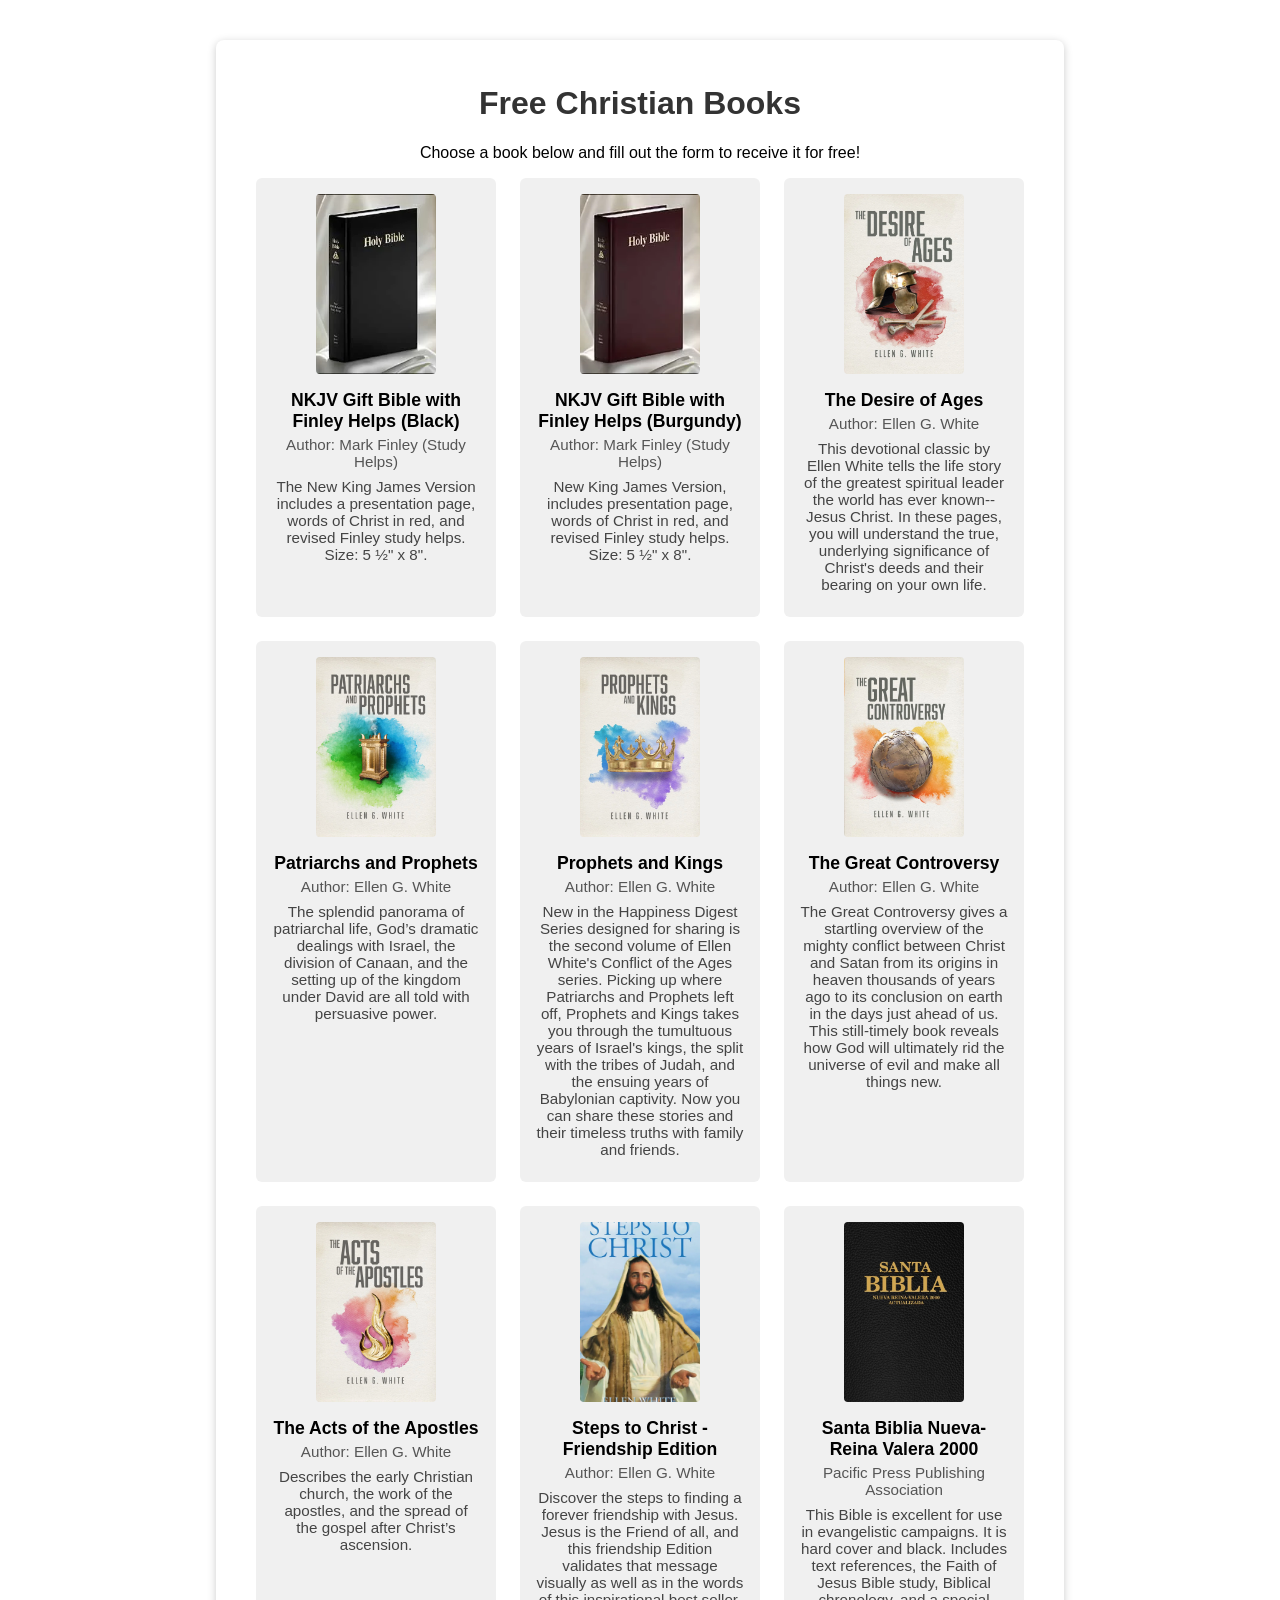
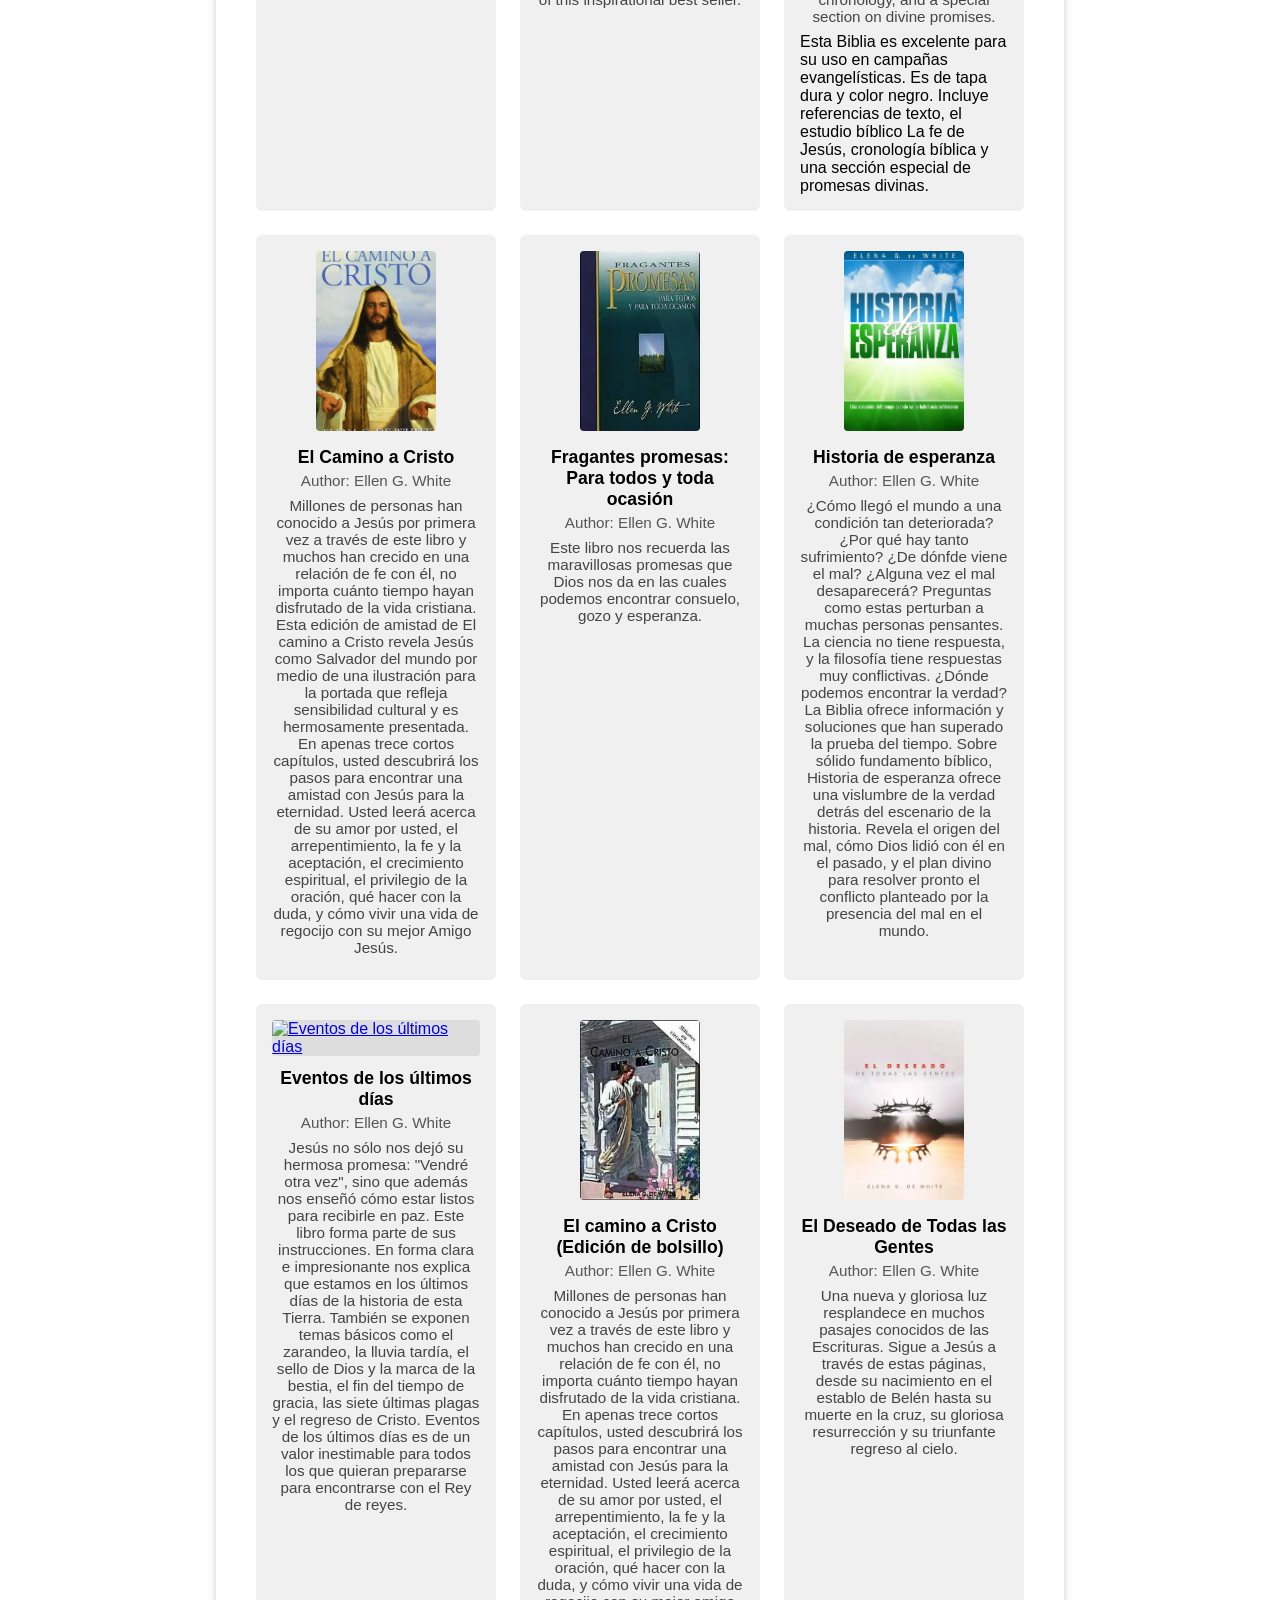
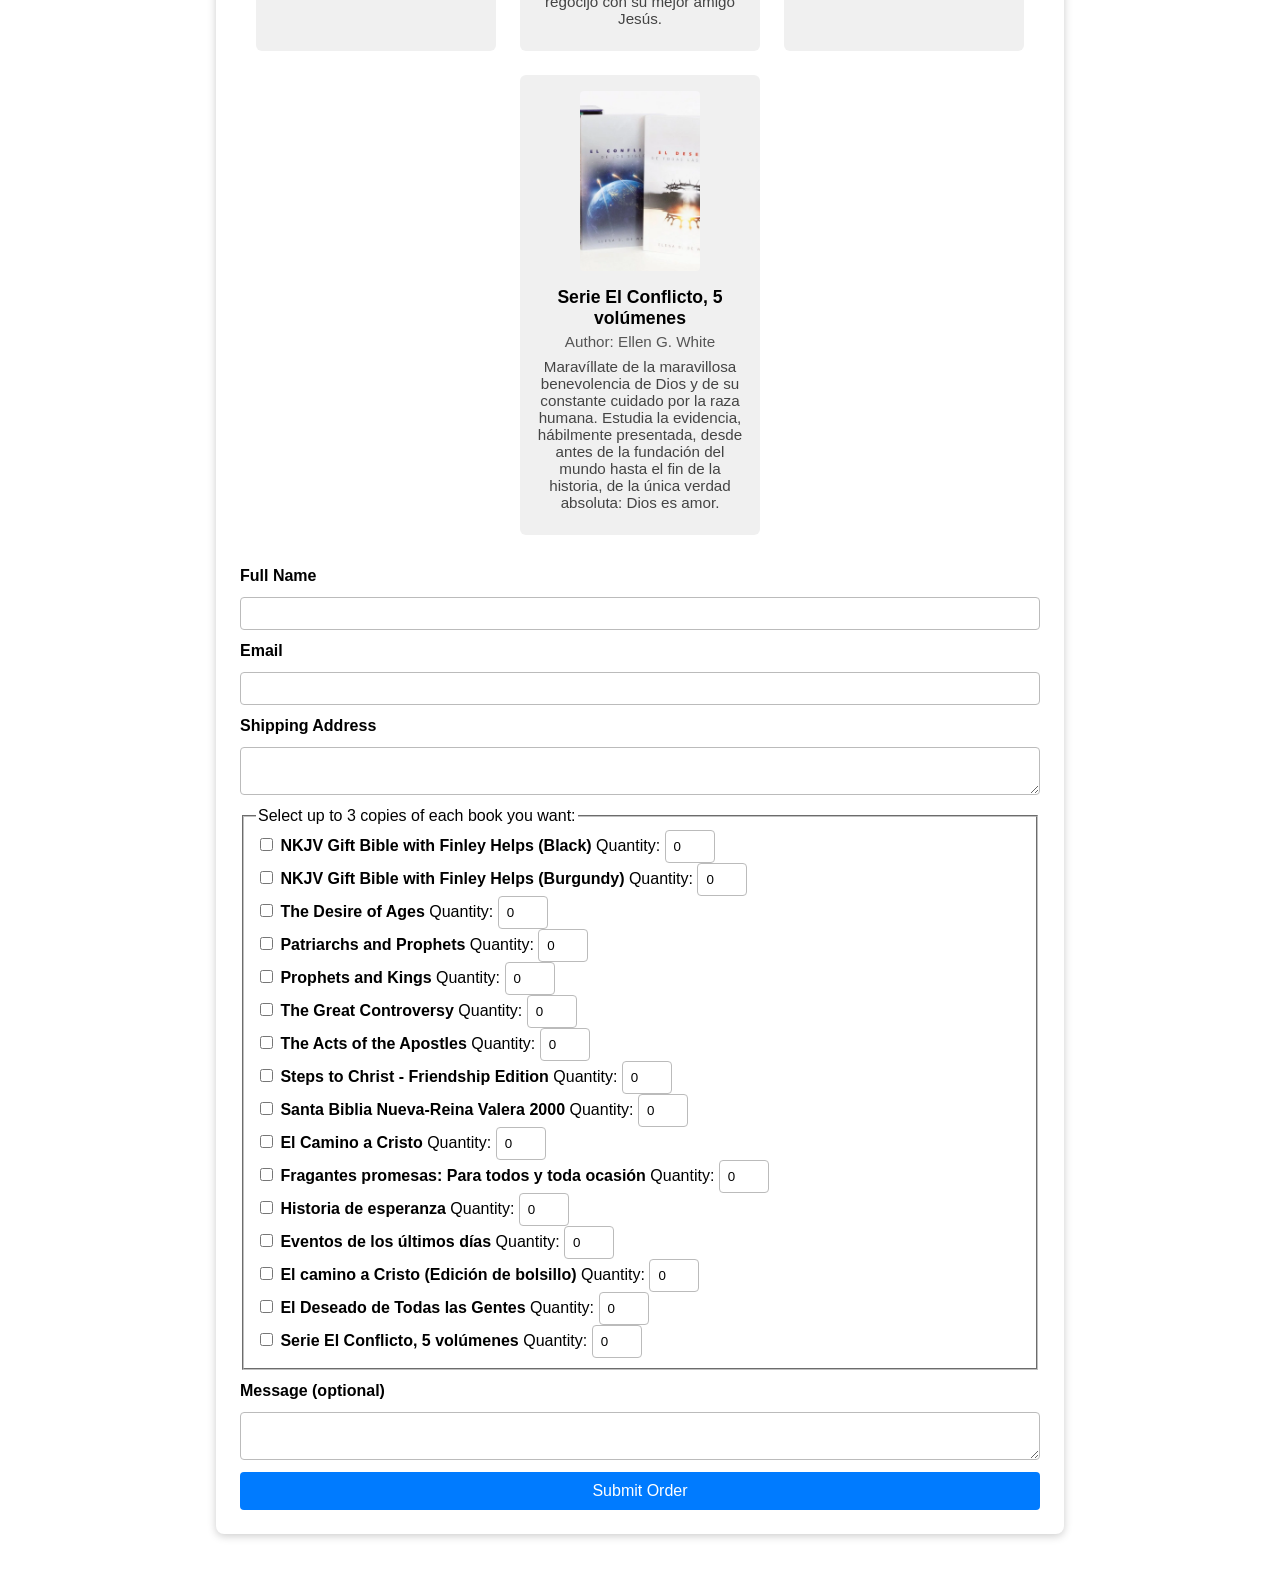
==== index.html @ 8eef91a8 "added more books and fixed some issues" ====
<!DOCTYPE html>
<html lang="en">
<head>
  <meta charset="UTF-8">
  <meta name="viewport" content="width=device-width, initial-scale=1.0">
  <meta name="description" content="Order free Christian books delivered to your door. Browse our collection including NKJV Bibles and Ellen G. White classics like The Desire of Ages and The Great Controversy.">
  <meta name="keywords" content="free Christian books, free Bible, Ellen White books, NKJV Bible, Desire of Ages, Great Controversy, free religious books">
  <meta name="robots" content="index, follow">

  <!-- Open Graph (social sharing previews) -->
  <meta property="og:title" content="Free Christian Books">
  <meta property="og:description" content="Order free Christian books delivered to your door. NKJV Bibles and Ellen G. White classics available.">
  <meta property="og:type" content="website">
  <meta property="og:url" content="https://rqb3rt.github.io/freechristianbooks/">

  <title>Free Christian Books | Order Spiritual Literature for Free</title>
  <link rel="stylesheet" href="style.css">
</head>
<body>
  <div class="container">
    <h1>Free Christian Books</h1>
    <p style="text-align:center;">Choose a book below and fill out the form to receive it for free!</p>
    <div class="books">
  <!-- Book 1 -->
  <div class="book">
    <a href="#img1">
      <img src="Images/blackBible.jpeg" alt="NKJV Gift Bible with Finley Helps (Black)">
    </a>
    <div class="book-title">NKJV Gift Bible with Finley Helps (Black)</div>
    <div class="book-author">Author: Mark Finley (Study Helps)</div>
    <div class="book-desc">The New King James Version includes a presentation page, words of Christ in red, and revised Finley study helps. Size: 5 ½" x 8".</div>
  </div>
  <!-- Book 2 -->
  <div class="book">
    <a href="#img2">
      <img src="Images/bibleBurgundy.jpeg" alt="NKJV Gift Bible with Finley Helps (Burgundy)">
    </a>
    <div class="book-title">NKJV Gift Bible with Finley Helps (Burgundy)</div>
    <div class="book-author">Author: Mark Finley (Study Helps)</div>
    <div class="book-desc">New King James Version, includes presentation page, words of Christ in red, and revised Finley study helps. Size: 5 ½" x 8".</div>
  </div>

  <!-- Book 3 -->
  <div class="book">
    <a href="#img3">
      <img src="Images/desire_of_ages_asi.jpeg" alt="The Desire of Ages">
    </a>
    <div class="book-title">The Desire of Ages</div>
    <div class="book-author">Author: Ellen G. White</div>
    <div class="book-desc">This devotional classic by Ellen White tells the life story of the greatest spiritual leader the world has ever known--Jesus Christ. In these pages, you will understand the true, underlying significance of Christ's deeds and their bearing on your own life.</div>
  </div>
  <!-- Book 4 -->
  <div class="book">
    <a href="#img4">
      <img src="Images/patriarchs_and_prophets_asi.jpeg" alt="Patriarchs and Prophets">
    </a>
    <div class="book-title">Patriarchs and Prophets</div>
    <div class="book-author">Author: Ellen G. White</div>
    <div class="book-desc">The splendid panorama of patriarchal life, God’s dramatic dealings with Israel, the division of Canaan, and the setting up of the kingdom under David are all told with persuasive power.</div>
  </div>
  <!-- Book 5 -->
  <div class="book">
    <a href="#img5">
      <img src="Images/prophets_and_kings_asi.jpeg" alt="Prophets and Kings">
    </a>
    <div class="book-title">Prophets and Kings</div>
    <div class="book-author">Author: Ellen G. White</div>
    <div class="book-desc">New in the Happiness Digest Series designed for sharing is the second volume of Ellen White's Conflict of the Ages series. Picking up where Patriarchs and Prophets left off, Prophets and Kings takes you through the tumultuous years of Israel's kings, the split with the tribes of Judah, and the ensuing years of Babylonian captivity. Now you can share these stories and their timeless truths with family and friends.</div>
  </div>
  <!-- Book 6 -->
  <div class="book">
    <a href="#img6">
      <img src="Images/asi_greatcontroversy.jpeg" alt="The Great Controversy">
    </a>
    <div class="book-title">The Great Controversy</div>
    <div class="book-author">Author: Ellen G. White</div>
    <div class="book-desc">The Great Controversy gives a startling overview of the mighty conflict between Christ and Satan from its origins in heaven thousands of years ago to its conclusion on earth in the days just ahead of us. This still-timely book reveals how God will ultimately rid the universe of evil and make all things new.</div>
  </div>
  <!-- Book 7 -->
  <div class="book">
    <a href="#img7">
      <img src="Images/acts_of_the_apostles_asi.jpeg" alt="The Acts of the Apostles">
    </a>
    <div class="book-title">The Acts of the Apostles</div>
    <div class="book-author">Author: Ellen G. White</div>
    <div class="book-desc">Describes the early Christian church, the work of the apostles, and the spread of the gospel after Christ’s ascension.</div>
  </div>

<!-- Book 16 -->
<div class="book">
  <a href="#img16">
    <img src="Images/steps_to_christ_cauc_1.jpeg" alt="Steps to Christ - Friendship Edition">
  </a>
  <div class="book-title">Steps to Christ - Friendship Edition</div>
  <div class="book-author">Author: Ellen G. White</div>
  <div class="book-desc">Discover the steps to finding a forever friendship with Jesus. Jesus is the Friend of all, and this friendship Edition validates that message visually as well as in the words of this inspirational best seller.</div>
</div>

<!-- Book 8 -->
  <div class="book">
    <a href="#img8">
      <img src="Images/santa_biblia_nrc20.jpeg" alt="Santa Biblia">
    </a>
    <div class="book-title">Santa Biblia Nueva-Reina Valera 2000</div>
    <div class="book-author">Pacific Press Publishing Association</div>
    <div class="book-desc">This Bible is excellent for use in evangelistic campaigns. It is hard cover and black. Includes text references, the Faith of Jesus Bible study, Biblical chronology, and a special section on divine promises.</div>
    <div class="book-desc-esp">Esta Biblia es excelente para su uso en campañas evangelísticas. Es de tapa dura y color negro. Incluye referencias de texto, el estudio bíblico La fe de Jesús, cronología bíblica y una sección especial de promesas divinas.</div>
  </div>

  <!-- Book 9 -->
  <div class="book">
    <a href="#img9">
      <img src="Images/el_camino_a_Cristo.jpeg" alt="El Camino a Cristo">
    </a>
    <div class="book-title">El Camino a Cristo</div>
    <div class="book-author">Author: Ellen G. White</div>
    <div class="book-desc">Millones de personas han conocido a Jesús por primera vez a través de este libro y muchos han crecido en una relación de fe con él, no importa cuánto tiempo hayan disfrutado de la vida cristiana.

Esta edición de amistad de El camino a Cristo revela Jesús como Salvador del mundo por medio de una ilustración para la portada que refleja sensibilidad cultural y es hermosamente presentada.

En apenas trece cortos capítulos, usted descubrirá los pasos para encontrar una amistad con Jesús para la eternidad. Usted leerá acerca de su amor por usted, el arrepentimiento, la fe y la aceptación, el crecimiento espiritual, el privilegio de la oración, qué hacer con la duda, y cómo vivir una vida de regocijo con su mejor Amigo Jesús.</div>
  </div>

  <!-- Book 10 -->
  <div class="book">
    <a href="#img10">
      <img src="Images/Fragantes_promesas.jpeg" alt="Fragantes promesas: Para todos y toda ocasión">
    </a>
    <div class="book-title">Fragantes promesas: Para todos y toda ocasión</div>
    <div class="book-author">Author: Ellen G. White</div>
    <div class="book-desc">Este libro nos recuerda las maravillosas promesas que Dios nos da en las cuales podemos encontrar consuelo, gozo y esperanza.</div>
  </div>
  
  <!-- Book 11 -->
  <div class="book">
    <a href="#img11">
      <img src="Images/Historia_de_esperanza.jpeg" alt="Historia de esperanza">
    </a>
    <div class="book-title">Historia de esperanza </div>
    <div class="book-author">Author: Ellen G. White</div>
    <div class="book-desc">¿Cómo llegó el mundo a una condición tan deteriorada? ¿Por qué hay tanto sufrimiento? ¿De dónfde viene el mal? ¿Alguna vez el mal desaparecerá? Preguntas como estas perturban a muchas personas pensantes. La ciencia no tiene respuesta, y la filosofía tiene respuestas muy conflictivas. ¿Dónde podemos encontrar la verdad?

La Biblia ofrece información y soluciones que han superado la prueba del tiempo. Sobre sólido fundamento bíblico, Historia de esperanza ofrece una vislumbre de la verdad detrás del escenario de la historia. Revela el origen del mal, cómo Dios lidió con él en el pasado, y el plan divino para resolver pronto el conflicto planteado por la presencia del mal en el mundo.</div>
  </div>

  <!-- Book 12 -->
  <div class="book">
    <a href="#img12">
      <img src="Images/Eventos_de_los_últimos_días.jpeg" alt="Eventos de los últimos días">
    </a>
    <div class="book-title">Eventos de los últimos días </div>
    <div class="book-author">Author: Ellen G. White</div>
    <div class="book-desc">Jesús no sólo nos dejó su hermosa promesa: "Vendré otra vez", sino que además nos enseñó cómo estar listos para recibirle en paz. Este libro forma parte de sus instrucciones. En forma clara e impresionante nos explica que estamos en los últimos días de la historia de esta Tierra. También se exponen temas básicos como el zarandeo, la lluvia tardía, el sello de Dios y la marca de la bestia, el fin del tiempo de gracia, las siete últimas plagas y el regreso de Cristo. Eventos de los últimos días es de un valor inestimable para todos los que quieran prepararse para encontrarse con el Rey de reyes. </div>
  </div>

  <!-- Book 13 -->
  <div class="book">
    <a href="#img13">
      <img src="Images/el_camino_a_Cristo_bolsillo.jpeg" alt="El camino a Cristo (Edición de bolsillo)">
    </a>
    <div class="book-title">El camino a Cristo (Edición de bolsillo)</div>
    <div class="book-author">Author: Ellen G. White</div>
    <div class="book-desc">Millones de personas han conocido a Jesús por primera vez a través de este libro y muchos han crecido en una relación de fe con él, no importa cuánto tiempo hayan disfrutado de la vida cristiana.

En apenas trece cortos capítulos, usted descubrirá los pasos para encontrar una amistad con Jesús para la eternidad. Usted leerá acerca de su amor por usted, el arrepentimiento, la fe y la aceptación, el crecimiento espiritual, el privilegio de la oración, qué hacer con la duda, y cómo vivir una vida de regocijo con su mejor amigo Jesús.</div>
  </div>

  <!-- Book 14 -->
  <div class="book">
    <a href="#img14">
      <img src="Images/El_Deseado_de_Todas_las_Gentes.jpeg" alt="El Deseado de Todas las Gentes">
    </a>
    <div class="book-title">El Deseado de Todas las Gentes</div>
    <div class="book-author">Author: Ellen G. White</div>
    <div class="book-desc">Una nueva y gloriosa luz resplandece en muchos pasajes conocidos de las Escrituras. Sigue a Jesús a través de estas páginas, desde su nacimiento en el establo de Belén hasta su muerte en la cruz, su gloriosa resurrección y su triunfante regreso al cielo.</div>
  </div>

  <!-- Book 15 -->
  <div class="book">
    <a href="#img15">
      <img src="Images/Serie_El_Conflicto.jpeg" alt="Serie El Conflicto, 5 volúmenes">
    </a>
    <div class="book-title">Serie El Conflicto, 5 volúmenes</div>
    <div class="book-author">Author: Ellen G. White</div>
    <div class="book-desc">Maravíllate de la maravillosa benevolencia de Dios y de su constante cuidado por la raza humana. Estudia la evidencia, hábilmente presentada, desde antes de la fundación del mundo hasta el fin de la historia, de la única verdad absoluta: Dios es amor.</div>
  </div>
</div>
    <!-- Lightbox Modals (place these after the .books section, before the closing </body>) -->
<div class="lightbox" id="img1">
  <a href="#" class="close"></a>
  <img src="Images//blackBible.jpeg" alt="NKJV Gift Bible with Finley Helps (Black)">
</div>
<div class="lightbox" id="img2">
  <a href="#" class="close"></a>
  <img src="Images/bibleBurgundy.jpeg" alt="NKJV Gift Bible with Finley Helps (Burgundy)">
</div>
<div class="lightbox" id="img3">
  <a href="#" class="close"></a>
  <img src="Images/desire_of_ages_asi.jpeg" alt="The Desire of Ages">
</div>
<div class="lightbox" id="img4">
  <a href="#" class="close"></a>
  <img src="Images/patriarchs_and_prophets_asi.jpeg" alt="Patriarchs and Prophets">
</div>
<div class="lightbox" id="img5">
  <a href="#" class="close"></a>
  <img src="Images/prophets_and_kings_asi.jpeg" alt="Prophets and Kings">
</div>
<div class="lightbox" id="img6">
  <a href="#" class="close"></a>
  <img src="Images/asi_greatcontroversy.jpeg" alt="The Great Controversy">
</div>
<div class="lightbox" id="img7">
  <a href="#" class="close"></a>
  <img src="Images/acts_of_the_apostles_asi.jpeg" alt="The Acts of the Apostles">
</div>
<div class="lightbox" id="img8">
  <a href="#" class="close"></a>
  <img src="Images/santa_biblia_nrc20.jpeg" alt="Santa Biblia Nueva-Reina Valera 2000">
</div>
<div class="lightbox" id="img9">
  <a href="#" class="close"></a>
  <img src="Images/el_camino_a_Cristo.jpeg" alt="El Camino a Cristo">
</div>
<div class="lightbox" id="img10">
  <a href="#" class="close"></a>
  <img src="Images/Fragantes_promesas.jpeg" alt="Fragantes promesas: Para todos y toda ocasión">
</div>
<div class="lightbox" id="img11">
  <a href="#" class="close"></a>
  <img src="Images/Historia_de_esperanza.jpeg" alt="Historia de esperanza">
</div>
<div class="lightbox" id="img12">
  <a href="#" class="close"></a>
  <img src="Images/Eventos_de_los_últimos_días.jpeg" alt="Eventos de los últimos días">
</div>
<div class="lightbox" id="img13">
  <a href="#" class="close"></a>
  <img src="Images/el_camino_a_Cristo_bolsillo.jpeg" alt="El camino a Cristo (Edición de bolsillo)">
</div>
<div class="lightbox" id="img14">
  <a href="#" class="close"></a>
  <img src="Images/El_Deseado_de_Todas_las_Gentes.jpeg" alt="El Deseado de Todas las Gentes">
</div>
<div class="lightbox" id="img15">
  <a href="#" class="close"></a>
  <img src="Images/Serie_El_Conflicto.jpeg" alt="Serie El Conflicto, 5 volúmenes">
</div>
<div class="lightbox" id="img16">
  <a href="#" class="close"></a>
  <img src="Images/steps_to_christ_cauc_1.jpeg" alt="Steps to Christ - Friendship Edition">
</div>
    <form action="https://formspree.io/f/movwdpwg" method="POST">
        <input type="text" name="_gotcha" style="display:none">

        <label for="name">Full Name</label>
        <input type="text" id="name" name="Name" required>

        <label for="email">Email</label>
        <input type="email" id="email" name="Email" required>

        <label for="address">Shipping Address</label>
        <textarea id="address" name="Address" rows="2" required></textarea>

        <fieldset>
          <legend>Select up to 3 copies of each book you want:</legend>
          <div>
            <label>
              <input type="checkbox" name="books[]" value="NKJV Gift Bible with Finley Helps (Black)">
              NKJV Gift Bible with Finley Helps (Black)
            </label>
            Quantity:
            <input type="number" name="quantity_blackBible" min="0" max="3" value="0">
          </div>
          <div>
            <label>
              <input type="checkbox" name="books[]" value="NKJV Gift Bible with Finley Helps (Burgundy)">
              NKJV Gift Bible with Finley Helps (Burgundy)
            </label>
            Quantity:
            <input type="number" name="quantity_burgundyBible" min="0" max="3" value="0">
          </div>
          <div>
            <label>
              <input type="checkbox" name="books[]" value="The Desire of Ages">
              The Desire of Ages
            </label>
            Quantity:
            <input type="number" name="quantity_desireOfAges" min="0" max="3" value="0">
          </div>
          <div>
            <label>
              <input type="checkbox" name="books[]" value="Patriarchs and Prophets">
              Patriarchs and Prophets
            </label>
            Quantity:
            <input type="number" name="quantity_patriarchsProphets" min="0" max="3" value="0">
          </div>
          <div>
            <label>
              <input type="checkbox" name="books[]" value="Prophets and Kings">
              Prophets and Kings
            </label>
            Quantity:
            <input type="number" name="quantity_prophetsKings" min="0" max="3" value="0">
          </div>
          <div>
            <label>
              <input type="checkbox" name="books[]" value="The Great Controversy">
              The Great Controversy
            </label>
            Quantity:
            <input type="number" name="quantity_greatControversy" min="0" max="3" value="0">
          </div>
          <div>
            <label>
              <input type="checkbox" name="books[]" value="The Acts of the Apostles">
              The Acts of the Apostles
            </label>
            Quantity:
            <input type="number" name="quantity_actsApostles" min="0" max="3" value="0">
          </div>
          <div>
            <label>
              <input type="checkbox" name="books[]" value="Steps to Christ - Friendship Edition">
              Steps to Christ - Friendship Edition
            </label>
            Quantity:
            <input type="number" name="quantity_stepsToChrist" min="0" max="3" value="0">
          </div>
          <div>
            <label>
              <input type="checkbox" name="books[]" value="Santa Biblia Nueva-Reina Valera 2000">
              Santa Biblia Nueva-Reina Valera 2000
            </label>
            Quantity:
            <input type="number" name="quantity_santaBiblia" min="0" max="3" value="0">
          </div>
          <div>
            <label>
              <input type="checkbox" name="books[]" value="El Camino a Cristo">
              El Camino a Cristo
            </label>
            Quantity:
            <input type="number" name="quantity_caminoCristo" min="0" max="3" value="0">
          </div>
          <div>
            <label>
              <input type="checkbox" name="books[]" value="Fragantes promesas: Para todos y toda ocasión">
              Fragantes promesas: Para todos y toda ocasión
            </label>
            Quantity:
            <input type="number" name="quantity_fragantesPromesas" min="0" max="3" value="0">
          </div>
          <div>
            <label>
              <input type="checkbox" name="books[]" value="Historia de esperanza">
              Historia de esperanza
            </label>
            Quantity:
            <input type="number" name="quantity_historiaEsperanza" min="0" max="3" value="0">
          </div>
          <div>
            <label>
              <input type="checkbox" name="books[]" value="Eventos de los últimos días">
              Eventos de los últimos días
            </label>
            Quantity:
            <input type="number" name="quantity_eventosUltimosDias" min="0" max="3" value="0">
          </div>
          <div>
            <label>
              <input type="checkbox" name="books[]" value="El camino a Cristo (Edición de bolsillo)">
              El camino a Cristo (Edición de bolsillo)
            </label>
            Quantity:
            <input type="number" name="quantity_caminoCristoBolsillo" min="0" max="3" value="0">
          </div>
          <div>
            <label>
              <input type="checkbox" name="books[]" value="El Deseado de Todas las Gentes">
              El Deseado de Todas las Gentes
            </label>
            Quantity:
            <input type="number" name="quantity_deseadoGentes" min="0" max="3" value="0">
          </div>
          <div>
            <label>
              <input type="checkbox" name="books[]" value="Serie El Conflicto, 5 volúmenes">
              Serie El Conflicto, 5 volúmenes
            </label>
            Quantity:
            <input type="number" name="quantity_serieConflicto" min="0" max="3" value="0">
          </div>
        </fieldset>

        <!-- Hidden summary field -->
        <textarea id="orderSummary" name="Order Summary" style="display:none"></textarea>

        <label for="message">Message (optional)</label>
        <textarea id="message" name="Message" rows="2"></textarea>

        <button type="submit">Submit Order</button>
    </form>
  </div>

  <script>
      document.querySelector('form').addEventListener('submit', function(e) {
        var summary = '';
        var books = [
          {name: 'NKJV Gift Bible with Finley Helps (Black)', qty: 'quantity_blackBible'},
          {name: 'NKJV Gift Bible with Finley Helps (Burgundy)', qty: 'quantity_burgundyBible'},
          {name: 'The Desire of Ages', qty: 'quantity_desireOfAges'},
          {name: 'Patriarchs and Prophets', qty: 'quantity_patriarchsProphets'},
          {name: 'Prophets and Kings', qty: 'quantity_prophetsKings'},
          {name: 'The Great Controversy', qty: 'quantity_greatControversy'},
          {name: 'The Acts of the Apostles', qty: 'quantity_actsApostles'},
          {name: 'Steps to Christ - Friendship Edition', qty: 'quantity_stepsToChrist'},
          {name: 'Santa Biblia Nueva-Reina Valera 2000', qty: 'quantity_santaBiblia'},
          {name: 'El Camino a Cristo', qty: 'quantity_caminoCristo'},
          {name: 'Fragantes promesas: Para todos y toda ocasión', qty: 'quantity_fragantesPromesas'},
          {name: 'Historia de esperanza', qty: 'quantity_historiaEsperanza'},
          {name: 'Eventos de los últimos días', qty: 'quantity_eventosUltimosDias'},
          {name: 'El camino a Cristo (Edición de bolsillo)', qty: 'quantity_caminoCristoBolsillo'},
          {name: 'El Deseado de Todas las Gentes', qty: 'quantity_deseadoGentes'},
          {name: 'Serie El Conflicto, 5 volúmenes', qty: 'quantity_serieConflicto'}
        ];
        books.forEach(function(book, i) {
          var checked = document.querySelectorAll('input[name="books[]"]')[i].checked;
          var qty = document.querySelector('input[name="' + book.qty + '"]').value;
          if (checked && qty > 0) {
            summary += book.name + ': ' + qty + '\\n';
          }
        });
        document.getElementById('orderSummary').value = summary || 'No books selected';
      });
</script>

</body>
</html>
---- style.css ----
body { font-family: Arial, sans-serif; 
    background: url('https://images.unsplash.com/photo-1506744038136-46273834b3fb?auto=format&fit=crop&w=1500&q=80') no-repeat center center fixed; 
    background-size: cover;
    margin: 0; 
    padding: 0; }
    .container { max-width: 800px; margin: 40px auto; background: #fff; padding: 24px; border-radius: 8px; box-shadow: 0 2px 8px #ccc; }
    h1 { text-align: center; color: #333; }
    .books { display: flex; flex-wrap: wrap; gap: 24px; justify-content: center; margin-bottom: 32px; }
    .book { background: #f0f0f0; padding: 16px; border-radius: 6px; width: 240px; box-sizing: border-box; display: flex; flex-direction: column; align-items: center; }
    .book img { width: 120px; height: 180px; object-fit: cover; border-radius: 4px; margin-bottom: 12px; background: #ddd; }
    .book-title { font-weight: bold; font-size: 1.1em; margin-bottom: 4px; text-align: center; }
    .book-author { font-size: 0.95em; color: #555; margin-bottom: 8px; text-align: center; }
    .book-desc { font-size: 0.95em; color: #444; margin-bottom: 8px; text-align: center; }
    form { display: flex; flex-direction: column; gap: 12px; }
    label { font-weight: bold; }
    input, select, textarea { padding: 8px; border-radius: 4px; border: 1px solid #bbb; }
    button { background: #007bff; color: #fff; border: none; padding: 10px; border-radius: 4px; font-size: 1em; cursor: pointer; }
    button:hover { background: #0056b3; }

    .lightbox 
    {
    display: none;
    position: fixed;
    z-index: 999;
    left: 0; top: 0; width: 100vw; height: 100vh;
    background: rgba(0,0,0,0.8);
    justify-content: center;
    align-items: center;
    text-align: center;
    }

    .lightbox:target 
    {
    display: flex;
    }
    
    .lightbox img 
    {
    max-width: 90vw;
    max-height: 80vh;
    box-shadow: 0 0 20px #000;
    border-radius: 8px;
    }
    
    .lightbox .close 
    {
    position: absolute;
    top: 30px; right: 40px;
    width: 32px; height: 32px;
    text-decoration: none;
    background: url('data:image/svg+xml;utf8,<svg fill=\"white\" viewBox=\"0 0 40 40\" xmlns=\"http://www.w3.org/2000/svg\"><line x1=\"10\" y1=\"10\" x2=\"30\" y2=\"30\" stroke=\"white\" stroke-width=\"4\"/><line x1=\"30\" y1=\"10\" x2=\"10\" y2=\"30\" stroke=\"white\" stroke-width=\"4\"/></svg>') no-repeat center center;
    background-size: 32px 32px;
    z-index: 1001;
    cursor: pointer;
    }
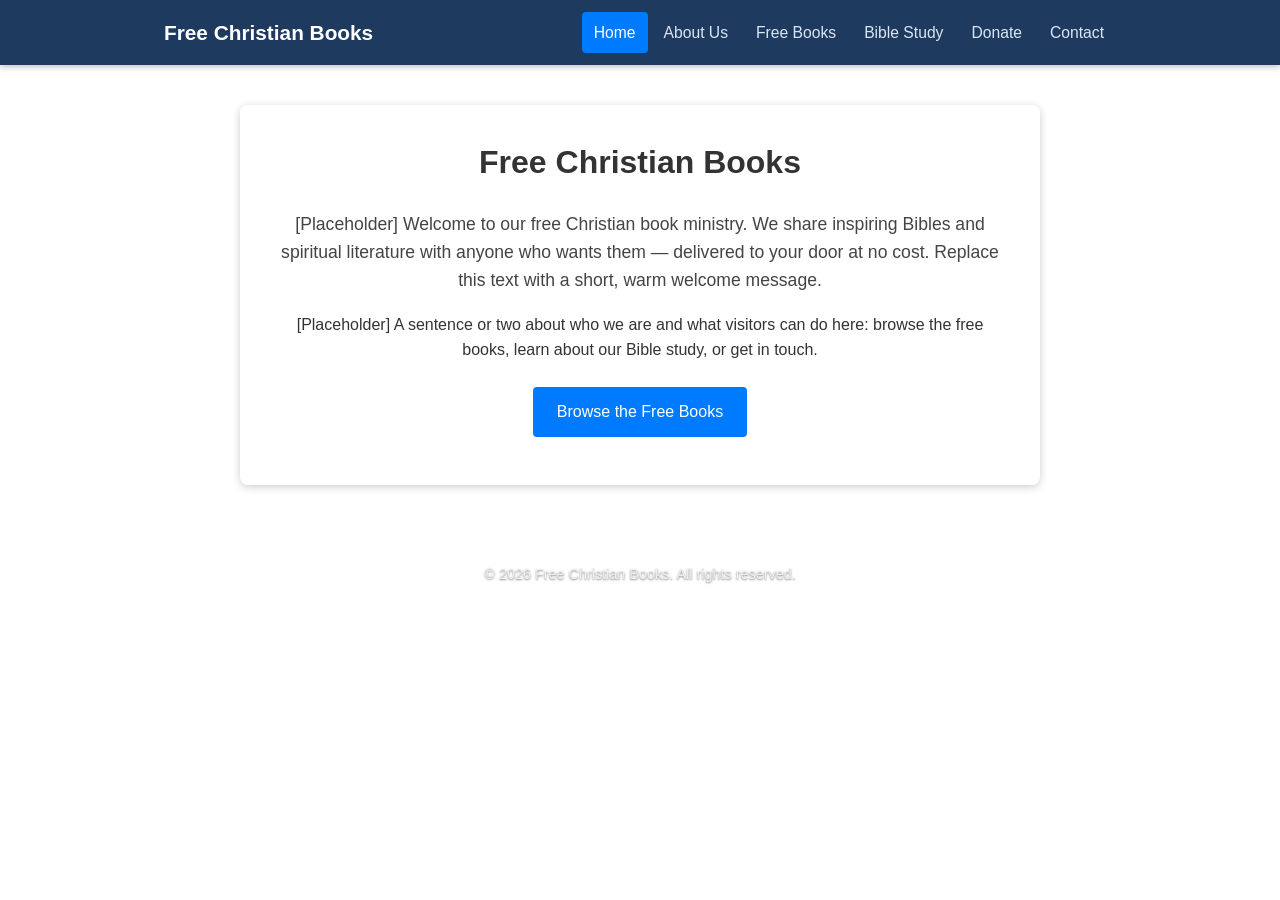
==== commit 3386b757: "Restructure into multi-page site (Home, About, Free Books, Bible Study, Donate, Contact) - Split con" ====
--- a/index.html
+++ b/index.html
@@ -3,438 +3,50 @@
 <head>
   <meta charset="UTF-8">
   <meta name="viewport" content="width=device-width, initial-scale=1.0">
-  <meta name="description" content="Order free Christian books delivered to your door. Browse our collection including NKJV Bibles and Ellen G. White classics like The Desire of Ages and The Great Controversy.">
-  <meta name="keywords" content="free Christian books, free Bible, Ellen White books, NKJV Bible, Desire of Ages, Great Controversy, free religious books">
+  <meta name="description" content="Free Christian books delivered to your door. Browse our collection of Bibles and Ellen G. White classics in English and Spanish.">
+  <meta name="keywords" content="free Christian books, free Bible, Ellen White books, NKJV Bible, free religious books">
   <meta name="robots" content="index, follow">
 
   <!-- Open Graph (social sharing previews) -->
   <meta property="og:title" content="Free Christian Books">
-  <meta property="og:description" content="Order free Christian books delivered to your door. NKJV Bibles and Ellen G. White classics available.">
+  <meta property="og:description" content="Free Christian books delivered to your door. Bibles and Ellen G. White classics available.">
   <meta property="og:type" content="website">
-  <meta property="og:url" content="https://rqb3rt.github.io/freechristianbooks/">
+  <meta property="og:url" content="https://christianbooksfree.us/">
 
-  <title>Free Christian Books | Order Spiritual Literature for Free</title>
+  <title>Free Christian Books | Home</title>
   <link rel="stylesheet" href="style.css">
 </head>
 <body>
+  <header class="site-header">
+    <div class="header-inner">
+      <a href="index.html" class="site-title">Free Christian Books</a>
+      <nav class="site-nav">
+        <a href="index.html" class="active">Home</a>
+        <a href="about.html">About Us</a>
+        <a href="books.html">Free Books</a>
+        <a href="bible-study.html">Bible Study</a>
+        <a href="donate.html">Donate</a>
+        <a href="contact.html">Contact</a>
+      </nav>
+    </div>
+  </header>
+
   <div class="container">
     <h1>Free Christian Books</h1>
-    <p style="text-align:center;">Choose a book below and fill out the form to receive it for free!</p>
-    <div class="books">
-  <!-- Book 1 -->
-  <div class="book">
-    <a href="#img1">
-      <img src="Images/blackBible.jpeg" alt="NKJV Gift Bible with Finley Helps (Black)">
-    </a>
-    <div class="book-title">NKJV Gift Bible with Finley Helps (Black)</div>
-    <div class="book-author">Author: Mark Finley (Study Helps)</div>
-    <div class="book-desc">The New King James Version includes a presentation page, words of Christ in red, and revised Finley study helps. Size: 5 ½" x 8".</div>
-  </div>
-  <!-- Book 2 -->
-  <div class="book">
-    <a href="#img2">
-      <img src="Images/bibleBurgundy.jpeg" alt="NKJV Gift Bible with Finley Helps (Burgundy)">
-    </a>
-    <div class="book-title">NKJV Gift Bible with Finley Helps (Burgundy)</div>
-    <div class="book-author">Author: Mark Finley (Study Helps)</div>
-    <div class="book-desc">New King James Version, includes presentation page, words of Christ in red, and revised Finley study helps. Size: 5 ½" x 8".</div>
+    <p class="lead">[Placeholder] Welcome to our free Christian book ministry. We share inspiring
+      Bibles and spiritual literature with anyone who wants them &mdash; delivered to your door at
+      no cost. Replace this text with a short, warm welcome message.</p>
+
+    <p class="text-center">[Placeholder] A sentence or two about who we are and what visitors can
+      do here: browse the free books, learn about our Bible study, or get in touch.</p>
+
+    <p class="text-center">
+      <a href="books.html" class="btn">Browse the Free Books</a>
+    </p>
   </div>
 
-  <!-- Book 3 -->
-  <div class="book">
-    <a href="#img3">
-      <img src="Images/desire_of_ages_asi.jpeg" alt="The Desire of Ages">
-    </a>
-    <div class="book-title">The Desire of Ages</div>
-    <div class="book-author">Author: Ellen G. White</div>
-    <div class="book-desc">This devotional classic by Ellen White tells the life story of the greatest spiritual leader the world has ever known--Jesus Christ. In these pages, you will understand the true, underlying significance of Christ's deeds and their bearing on your own life.</div>
-  </div>
-  <!-- Book 4 -->
-  <div class="book">
-    <a href="#img4">
-      <img src="Images/patriarchs_and_prophets_asi.jpeg" alt="Patriarchs and Prophets">
-    </a>
-    <div class="book-title">Patriarchs and Prophets</div>
-    <div class="book-author">Author: Ellen G. White</div>
-    <div class="book-desc">The splendid panorama of patriarchal life, God’s dramatic dealings with Israel, the division of Canaan, and the setting up of the kingdom under David are all told with persuasive power.</div>
-  </div>
-  <!-- Book 5 -->
-  <div class="book">
-    <a href="#img5">
-      <img src="Images/prophets_and_kings_asi.jpeg" alt="Prophets and Kings">
-    </a>
-    <div class="book-title">Prophets and Kings</div>
-    <div class="book-author">Author: Ellen G. White</div>
-    <div class="book-desc">New in the Happiness Digest Series designed for sharing is the second volume of Ellen White's Conflict of the Ages series. Picking up where Patriarchs and Prophets left off, Prophets and Kings takes you through the tumultuous years of Israel's kings, the split with the tribes of Judah, and the ensuing years of Babylonian captivity. Now you can share these stories and their timeless truths with family and friends.</div>
-  </div>
-  <!-- Book 6 -->
-  <div class="book">
-    <a href="#img6">
-      <img src="Images/asi_greatcontroversy.jpeg" alt="The Great Controversy">
-    </a>
-    <div class="book-title">The Great Controversy</div>
-    <div class="book-author">Author: Ellen G. White</div>
-    <div class="book-desc">The Great Controversy gives a startling overview of the mighty conflict between Christ and Satan from its origins in heaven thousands of years ago to its conclusion on earth in the days just ahead of us. This still-timely book reveals how God will ultimately rid the universe of evil and make all things new.</div>
-  </div>
-  <!-- Book 7 -->
-  <div class="book">
-    <a href="#img7">
-      <img src="Images/acts_of_the_apostles_asi.jpeg" alt="The Acts of the Apostles">
-    </a>
-    <div class="book-title">The Acts of the Apostles</div>
-    <div class="book-author">Author: Ellen G. White</div>
-    <div class="book-desc">Describes the early Christian church, the work of the apostles, and the spread of the gospel after Christ’s ascension.</div>
-  </div>
-
-<!-- Book 16 -->
-<div class="book">
-  <a href="#img16">
-    <img src="Images/steps_to_christ_cauc_1.jpeg" alt="Steps to Christ - Friendship Edition">
-  </a>
-  <div class="book-title">Steps to Christ - Friendship Edition</div>
-  <div class="book-author">Author: Ellen G. White</div>
-  <div class="book-desc">Discover the steps to finding a forever friendship with Jesus. Jesus is the Friend of all, and this friendship Edition validates that message visually as well as in the words of this inspirational best seller.</div>
-</div>
-
-<!-- Book 8 -->
-  <div class="book">
-    <a href="#img8">
-      <img src="Images/santa_biblia_nrc20.jpeg" alt="Santa Biblia">
-    </a>
-    <div class="book-title">Santa Biblia Nueva-Reina Valera 2000</div>
-    <div class="book-author">Pacific Press Publishing Association</div>
-    <div class="book-desc">This Bible is excellent for use in evangelistic campaigns. It is hard cover and black. Includes text references, the Faith of Jesus Bible study, Biblical chronology, and a special section on divine promises.</div>
-    <div class="book-desc-esp">Esta Biblia es excelente para su uso en campañas evangelísticas. Es de tapa dura y color negro. Incluye referencias de texto, el estudio bíblico La fe de Jesús, cronología bíblica y una sección especial de promesas divinas.</div>
-  </div>
-
-  <!-- Book 9 -->
-  <div class="book">
-    <a href="#img9">
-      <img src="Images/el_camino_a_Cristo.jpeg" alt="El Camino a Cristo">
-    </a>
-    <div class="book-title">El Camino a Cristo</div>
-    <div class="book-author">Author: Ellen G. White</div>
-    <div class="book-desc">Millones de personas han conocido a Jesús por primera vez a través de este libro y muchos han crecido en una relación de fe con él, no importa cuánto tiempo hayan disfrutado de la vida cristiana.
-
-Esta edición de amistad de El camino a Cristo revela Jesús como Salvador del mundo por medio de una ilustración para la portada que refleja sensibilidad cultural y es hermosamente presentada.
-
-En apenas trece cortos capítulos, usted descubrirá los pasos para encontrar una amistad con Jesús para la eternidad. Usted leerá acerca de su amor por usted, el arrepentimiento, la fe y la aceptación, el crecimiento espiritual, el privilegio de la oración, qué hacer con la duda, y cómo vivir una vida de regocijo con su mejor Amigo Jesús.</div>
-  </div>
-
-  <!-- Book 10 -->
-  <div class="book">
-    <a href="#img10">
-      <img src="Images/Fragantes_promesas.jpeg" alt="Fragantes promesas: Para todos y toda ocasión">
-    </a>
-    <div class="book-title">Fragantes promesas: Para todos y toda ocasión</div>
-    <div class="book-author">Author: Ellen G. White</div>
-    <div class="book-desc">Este libro nos recuerda las maravillosas promesas que Dios nos da en las cuales podemos encontrar consuelo, gozo y esperanza.</div>
-  </div>
-  
-  <!-- Book 11 -->
-  <div class="book">
-    <a href="#img11">
-      <img src="Images/Historia_de_esperanza.jpeg" alt="Historia de esperanza">
-    </a>
-    <div class="book-title">Historia de esperanza </div>
-    <div class="book-author">Author: Ellen G. White</div>
-    <div class="book-desc">¿Cómo llegó el mundo a una condición tan deteriorada? ¿Por qué hay tanto sufrimiento? ¿De dónfde viene el mal? ¿Alguna vez el mal desaparecerá? Preguntas como estas perturban a muchas personas pensantes. La ciencia no tiene respuesta, y la filosofía tiene respuestas muy conflictivas. ¿Dónde podemos encontrar la verdad?
-
-La Biblia ofrece información y soluciones que han superado la prueba del tiempo. Sobre sólido fundamento bíblico, Historia de esperanza ofrece una vislumbre de la verdad detrás del escenario de la historia. Revela el origen del mal, cómo Dios lidió con él en el pasado, y el plan divino para resolver pronto el conflicto planteado por la presencia del mal en el mundo.</div>
-  </div>
-
-  <!-- Book 12 -->
-  <div class="book">
-    <a href="#img12">
-      <img src="Images/Eventos_de_los_últimos_días.jpeg" alt="Eventos de los últimos días">
-    </a>
-    <div class="book-title">Eventos de los últimos días </div>
-    <div class="book-author">Author: Ellen G. White</div>
-    <div class="book-desc">Jesús no sólo nos dejó su hermosa promesa: "Vendré otra vez", sino que además nos enseñó cómo estar listos para recibirle en paz. Este libro forma parte de sus instrucciones. En forma clara e impresionante nos explica que estamos en los últimos días de la historia de esta Tierra. También se exponen temas básicos como el zarandeo, la lluvia tardía, el sello de Dios y la marca de la bestia, el fin del tiempo de gracia, las siete últimas plagas y el regreso de Cristo. Eventos de los últimos días es de un valor inestimable para todos los que quieran prepararse para encontrarse con el Rey de reyes. </div>
-  </div>
-
-  <!-- Book 13 -->
-  <div class="book">
-    <a href="#img13">
-      <img src="Images/el_camino_a_Cristo_bolsillo.jpeg" alt="El camino a Cristo (Edición de bolsillo)">
-    </a>
-    <div class="book-title">El camino a Cristo (Edición de bolsillo)</div>
-    <div class="book-author">Author: Ellen G. White</div>
-    <div class="book-desc">Millones de personas han conocido a Jesús por primera vez a través de este libro y muchos han crecido en una relación de fe con él, no importa cuánto tiempo hayan disfrutado de la vida cristiana.
-
-En apenas trece cortos capítulos, usted descubrirá los pasos para encontrar una amistad con Jesús para la eternidad. Usted leerá acerca de su amor por usted, el arrepentimiento, la fe y la aceptación, el crecimiento espiritual, el privilegio de la oración, qué hacer con la duda, y cómo vivir una vida de regocijo con su mejor amigo Jesús.</div>
-  </div>
-
-  <!-- Book 14 -->
-  <div class="book">
-    <a href="#img14">
-      <img src="Images/El_Deseado_de_Todas_las_Gentes.jpeg" alt="El Deseado de Todas las Gentes">
-    </a>
-    <div class="book-title">El Deseado de Todas las Gentes</div>
-    <div class="book-author">Author: Ellen G. White</div>
-    <div class="book-desc">Una nueva y gloriosa luz resplandece en muchos pasajes conocidos de las Escrituras. Sigue a Jesús a través de estas páginas, desde su nacimiento en el establo de Belén hasta su muerte en la cruz, su gloriosa resurrección y su triunfante regreso al cielo.</div>
-  </div>
-
-  <!-- Book 15 -->
-  <div class="book">
-    <a href="#img15">
-      <img src="Images/Serie_El_Conflicto.jpeg" alt="Serie El Conflicto, 5 volúmenes">
-    </a>
-    <div class="book-title">Serie El Conflicto, 5 volúmenes</div>
-    <div class="book-author">Author: Ellen G. White</div>
-    <div class="book-desc">Maravíllate de la maravillosa benevolencia de Dios y de su constante cuidado por la raza humana. Estudia la evidencia, hábilmente presentada, desde antes de la fundación del mundo hasta el fin de la historia, de la única verdad absoluta: Dios es amor.</div>
-  </div>
-</div>
-    <!-- Lightbox Modals (place these after the .books section, before the closing </body>) -->
-<div class="lightbox" id="img1">
-  <a href="#" class="close"></a>
-  <img src="Images//blackBible.jpeg" alt="NKJV Gift Bible with Finley Helps (Black)">
-</div>
-<div class="lightbox" id="img2">
-  <a href="#" class="close"></a>
-  <img src="Images/bibleBurgundy.jpeg" alt="NKJV Gift Bible with Finley Helps (Burgundy)">
-</div>
-<div class="lightbox" id="img3">
-  <a href="#" class="close"></a>
-  <img src="Images/desire_of_ages_asi.jpeg" alt="The Desire of Ages">
-</div>
-<div class="lightbox" id="img4">
-  <a href="#" class="close"></a>
-  <img src="Images/patriarchs_and_prophets_asi.jpeg" alt="Patriarchs and Prophets">
-</div>
-<div class="lightbox" id="img5">
-  <a href="#" class="close"></a>
-  <img src="Images/prophets_and_kings_asi.jpeg" alt="Prophets and Kings">
-</div>
-<div class="lightbox" id="img6">
-  <a href="#" class="close"></a>
-  <img src="Images/asi_greatcontroversy.jpeg" alt="The Great Controversy">
-</div>
-<div class="lightbox" id="img7">
-  <a href="#" class="close"></a>
-  <img src="Images/acts_of_the_apostles_asi.jpeg" alt="The Acts of the Apostles">
-</div>
-<div class="lightbox" id="img8">
-  <a href="#" class="close"></a>
-  <img src="Images/santa_biblia_nrc20.jpeg" alt="Santa Biblia Nueva-Reina Valera 2000">
-</div>
-<div class="lightbox" id="img9">
-  <a href="#" class="close"></a>
-  <img src="Images/el_camino_a_Cristo.jpeg" alt="El Camino a Cristo">
-</div>
-<div class="lightbox" id="img10">
-  <a href="#" class="close"></a>
-  <img src="Images/Fragantes_promesas.jpeg" alt="Fragantes promesas: Para todos y toda ocasión">
-</div>
-<div class="lightbox" id="img11">
-  <a href="#" class="close"></a>
-  <img src="Images/Historia_de_esperanza.jpeg" alt="Historia de esperanza">
-</div>
-<div class="lightbox" id="img12">
-  <a href="#" class="close"></a>
-  <img src="Images/Eventos_de_los_últimos_días.jpeg" alt="Eventos de los últimos días">
-</div>
-<div class="lightbox" id="img13">
-  <a href="#" class="close"></a>
-  <img src="Images/el_camino_a_Cristo_bolsillo.jpeg" alt="El camino a Cristo (Edición de bolsillo)">
-</div>
-<div class="lightbox" id="img14">
-  <a href="#" class="close"></a>
-  <img src="Images/El_Deseado_de_Todas_las_Gentes.jpeg" alt="El Deseado de Todas las Gentes">
-</div>
-<div class="lightbox" id="img15">
-  <a href="#" class="close"></a>
-  <img src="Images/Serie_El_Conflicto.jpeg" alt="Serie El Conflicto, 5 volúmenes">
-</div>
-<div class="lightbox" id="img16">
-  <a href="#" class="close"></a>
-  <img src="Images/steps_to_christ_cauc_1.jpeg" alt="Steps to Christ - Friendship Edition">
-</div>
-    <form action="https://formspree.io/f/movwdpwg" method="POST">
-        <input type="text" name="_gotcha" style="display:none">
-
-        <label for="name">Full Name</label>
-        <input type="text" id="name" name="Name" required>
-
-        <label for="email">Email</label>
-        <input type="email" id="email" name="Email" required>
-
-        <label for="address">Shipping Address</label>
-        <textarea id="address" name="Address" rows="2" required></textarea>
-
-        <fieldset>
-          <legend>Select up to 3 copies of each book you want:</legend>
-          <div>
-            <label>
-              <input type="checkbox" name="books[]" value="NKJV Gift Bible with Finley Helps (Black)">
-              NKJV Gift Bible with Finley Helps (Black)
-            </label>
-            Quantity:
-            <input type="number" name="quantity_blackBible" min="0" max="3" value="0">
-          </div>
-          <div>
-            <label>
-              <input type="checkbox" name="books[]" value="NKJV Gift Bible with Finley Helps (Burgundy)">
-              NKJV Gift Bible with Finley Helps (Burgundy)
-            </label>
-            Quantity:
-            <input type="number" name="quantity_burgundyBible" min="0" max="3" value="0">
-          </div>
-          <div>
-            <label>
-              <input type="checkbox" name="books[]" value="The Desire of Ages">
-              The Desire of Ages
-            </label>
-            Quantity:
-            <input type="number" name="quantity_desireOfAges" min="0" max="3" value="0">
-          </div>
-          <div>
-            <label>
-              <input type="checkbox" name="books[]" value="Patriarchs and Prophets">
-              Patriarchs and Prophets
-            </label>
-            Quantity:
-            <input type="number" name="quantity_patriarchsProphets" min="0" max="3" value="0">
-          </div>
-          <div>
-            <label>
-              <input type="checkbox" name="books[]" value="Prophets and Kings">
-              Prophets and Kings
-            </label>
-            Quantity:
-            <input type="number" name="quantity_prophetsKings" min="0" max="3" value="0">
-          </div>
-          <div>
-            <label>
-              <input type="checkbox" name="books[]" value="The Great Controversy">
-              The Great Controversy
-            </label>
-            Quantity:
-            <input type="number" name="quantity_greatControversy" min="0" max="3" value="0">
-          </div>
-          <div>
-            <label>
-              <input type="checkbox" name="books[]" value="The Acts of the Apostles">
-              The Acts of the Apostles
-            </label>
-            Quantity:
-            <input type="number" name="quantity_actsApostles" min="0" max="3" value="0">
-          </div>
-          <div>
-            <label>
-              <input type="checkbox" name="books[]" value="Steps to Christ - Friendship Edition">
-              Steps to Christ - Friendship Edition
-            </label>
-            Quantity:
-            <input type="number" name="quantity_stepsToChrist" min="0" max="3" value="0">
-          </div>
-          <div>
-            <label>
-              <input type="checkbox" name="books[]" value="Santa Biblia Nueva-Reina Valera 2000">
-              Santa Biblia Nueva-Reina Valera 2000
-            </label>
-            Quantity:
-            <input type="number" name="quantity_santaBiblia" min="0" max="3" value="0">
-          </div>
-          <div>
-            <label>
-              <input type="checkbox" name="books[]" value="El Camino a Cristo">
-              El Camino a Cristo
-            </label>
-            Quantity:
-            <input type="number" name="quantity_caminoCristo" min="0" max="3" value="0">
-          </div>
-          <div>
-            <label>
-              <input type="checkbox" name="books[]" value="Fragantes promesas: Para todos y toda ocasión">
-              Fragantes promesas: Para todos y toda ocasión
-            </label>
-            Quantity:
-            <input type="number" name="quantity_fragantesPromesas" min="0" max="3" value="0">
-          </div>
-          <div>
-            <label>
-              <input type="checkbox" name="books[]" value="Historia de esperanza">
-              Historia de esperanza
-            </label>
-            Quantity:
-            <input type="number" name="quantity_historiaEsperanza" min="0" max="3" value="0">
-          </div>
-          <div>
-            <label>
-              <input type="checkbox" name="books[]" value="Eventos de los últimos días">
-              Eventos de los últimos días
-            </label>
-            Quantity:
-            <input type="number" name="quantity_eventosUltimosDias" min="0" max="3" value="0">
-          </div>
-          <div>
-            <label>
-              <input type="checkbox" name="books[]" value="El camino a Cristo (Edición de bolsillo)">
-              El camino a Cristo (Edición de bolsillo)
-            </label>
-            Quantity:
-            <input type="number" name="quantity_caminoCristoBolsillo" min="0" max="3" value="0">
-          </div>
-          <div>
-            <label>
-              <input type="checkbox" name="books[]" value="El Deseado de Todas las Gentes">
-              El Deseado de Todas las Gentes
-            </label>
-            Quantity:
-            <input type="number" name="quantity_deseadoGentes" min="0" max="3" value="0">
-          </div>
-          <div>
-            <label>
-              <input type="checkbox" name="books[]" value="Serie El Conflicto, 5 volúmenes">
-              Serie El Conflicto, 5 volúmenes
-            </label>
-            Quantity:
-            <input type="number" name="quantity_serieConflicto" min="0" max="3" value="0">
-          </div>
-        </fieldset>
-
-        <!-- Hidden summary field -->
-        <textarea id="orderSummary" name="Order Summary" style="display:none"></textarea>
-
-        <label for="message">Message (optional)</label>
-        <textarea id="message" name="Message" rows="2"></textarea>
-
-        <button type="submit">Submit Order</button>
-    </form>
-  </div>
-
-  <script>
-      document.querySelector('form').addEventListener('submit', function(e) {
-        var summary = '';
-        var books = [
-          {name: 'NKJV Gift Bible with Finley Helps (Black)', qty: 'quantity_blackBible'},
-          {name: 'NKJV Gift Bible with Finley Helps (Burgundy)', qty: 'quantity_burgundyBible'},
-          {name: 'The Desire of Ages', qty: 'quantity_desireOfAges'},
-          {name: 'Patriarchs and Prophets', qty: 'quantity_patriarchsProphets'},
-          {name: 'Prophets and Kings', qty: 'quantity_prophetsKings'},
-          {name: 'The Great Controversy', qty: 'quantity_greatControversy'},
-          {name: 'The Acts of the Apostles', qty: 'quantity_actsApostles'},
-          {name: 'Steps to Christ - Friendship Edition', qty: 'quantity_stepsToChrist'},
-          {name: 'Santa Biblia Nueva-Reina Valera 2000', qty: 'quantity_santaBiblia'},
-          {name: 'El Camino a Cristo', qty: 'quantity_caminoCristo'},
-          {name: 'Fragantes promesas: Para todos y toda ocasión', qty: 'quantity_fragantesPromesas'},
-          {name: 'Historia de esperanza', qty: 'quantity_historiaEsperanza'},
-          {name: 'Eventos de los últimos días', qty: 'quantity_eventosUltimosDias'},
-          {name: 'El camino a Cristo (Edición de bolsillo)', qty: 'quantity_caminoCristoBolsillo'},
-          {name: 'El Deseado de Todas las Gentes', qty: 'quantity_deseadoGentes'},
-          {name: 'Serie El Conflicto, 5 volúmenes', qty: 'quantity_serieConflicto'}
-        ];
-        books.forEach(function(book, i) {
-          var checked = document.querySelectorAll('input[name="books[]"]')[i].checked;
-          var qty = document.querySelector('input[name="' + book.qty + '"]').value;
-          if (checked && qty > 0) {
-            summary += book.name + ': ' + qty + '\\n';
-          }
-        });
-        document.getElementById('orderSummary').value = summary || 'No books selected';
-      });
-</script>
-
+  <footer class="site-footer">
+    <p>&copy; 2026 Free Christian Books. All rights reserved.</p>
+  </footer>
 </body>
-</html>+</html>
--- a/style.css
+++ b/style.css
@@ -1,56 +1,199 @@
+/* ===== Base ===== */
+* { box-sizing: border-box; }
 
-    body { font-family: Arial, sans-serif; 
-    background: url('https://images.unsplash.com/photo-1506744038136-46273834b3fb?auto=format&fit=crop&w=1500&q=80') no-repeat center center fixed; 
-    background-size: cover;
-    margin: 0; 
-    padding: 0; }
-    .container { max-width: 800px; margin: 40px auto; background: #fff; padding: 24px; border-radius: 8px; box-shadow: 0 2px 8px #ccc; }
-    h1 { text-align: center; color: #333; }
-    .books { display: flex; flex-wrap: wrap; gap: 24px; justify-content: center; margin-bottom: 32px; }
-    .book { background: #f0f0f0; padding: 16px; border-radius: 6px; width: 240px; box-sizing: border-box; display: flex; flex-direction: column; align-items: center; }
-    .book img { width: 120px; height: 180px; object-fit: cover; border-radius: 4px; margin-bottom: 12px; background: #ddd; }
-    .book-title { font-weight: bold; font-size: 1.1em; margin-bottom: 4px; text-align: center; }
-    .book-author { font-size: 0.95em; color: #555; margin-bottom: 8px; text-align: center; }
-    .book-desc { font-size: 0.95em; color: #444; margin-bottom: 8px; text-align: center; }
-    form { display: flex; flex-direction: column; gap: 12px; }
-    label { font-weight: bold; }
-    input, select, textarea { padding: 8px; border-radius: 4px; border: 1px solid #bbb; }
-    button { background: #007bff; color: #fff; border: none; padding: 10px; border-radius: 4px; font-size: 1em; cursor: pointer; }
-    button:hover { background: #0056b3; }
+body {
+  font-family: Arial, Helvetica, sans-serif;
+  background: url('https://images.unsplash.com/photo-1506744038136-46273834b3fb?auto=format&fit=crop&w=1500&q=80') no-repeat center center fixed;
+  background-size: cover;
+  margin: 0;
+  padding: 0;
+  color: #333;
+  line-height: 1.6;
+}
 
-    .lightbox 
-    {
-    display: none;
-    position: fixed;
-    z-index: 999;
-    left: 0; top: 0; width: 100vw; height: 100vh;
-    background: rgba(0,0,0,0.8);
-    justify-content: center;
-    align-items: center;
-    text-align: center;
-    }
+a { color: #007bff; }
 
-    .lightbox:target 
-    {
-    display: flex;
-    }
-    
-    .lightbox img 
-    {
-    max-width: 90vw;
-    max-height: 80vh;
-    box-shadow: 0 0 20px #000;
-    border-radius: 8px;
-    }
-    
-    .lightbox .close 
-    {
-    position: absolute;
-    top: 30px; right: 40px;
-    width: 32px; height: 32px;
-    text-decoration: none;
-    background: url('data:image/svg+xml;utf8,<svg fill=\"white\" viewBox=\"0 0 40 40\" xmlns=\"http://www.w3.org/2000/svg\"><line x1=\"10\" y1=\"10\" x2=\"30\" y2=\"30\" stroke=\"white\" stroke-width=\"4\"/><line x1=\"30\" y1=\"10\" x2=\"10\" y2=\"30\" stroke=\"white\" stroke-width=\"4\"/></svg>') no-repeat center center;
-    background-size: 32px 32px;
-    z-index: 1001;
-    cursor: pointer;
-    }+/* ===== Header / Navigation ===== */
+.site-header {
+  background: #1f3a5f;
+  box-shadow: 0 2px 6px rgba(0, 0, 0, 0.25);
+  position: sticky;
+  top: 0;
+  z-index: 100;
+}
+
+.header-inner {
+  max-width: 1000px;
+  margin: 0 auto;
+  display: flex;
+  align-items: center;
+  justify-content: space-between;
+  flex-wrap: wrap;
+  padding: 12px 24px;
+  gap: 8px;
+}
+
+.site-title {
+  color: #fff;
+  font-size: 1.3em;
+  font-weight: bold;
+  text-decoration: none;
+  white-space: nowrap;
+}
+
+.site-nav {
+  display: flex;
+  flex-wrap: wrap;
+  gap: 4px;
+}
+
+.site-nav a {
+  color: #dbe6f5;
+  text-decoration: none;
+  padding: 8px 12px;
+  border-radius: 4px;
+  font-size: 0.98em;
+}
+
+.site-nav a:hover {
+  background: rgba(255, 255, 255, 0.12);
+  color: #fff;
+}
+
+.site-nav a.active {
+  background: #007bff;
+  color: #fff;
+}
+
+/* ===== Layout ===== */
+.container {
+  max-width: 800px;
+  margin: 40px auto;
+  background: #fff;
+  padding: 32px;
+  border-radius: 8px;
+  box-shadow: 0 2px 8px rgba(0, 0, 0, 0.2);
+}
+
+.container.wide {
+  max-width: 1000px;
+}
+
+h1 { text-align: center; color: #333; margin-top: 0; }
+h2 { color: #1f3a5f; }
+.lead { font-size: 1.1em; text-align: center; color: #444; }
+.text-center { text-align: center; }
+
+/* Call-to-action button (link styled as button) */
+.btn {
+  display: inline-block;
+  background: #007bff;
+  color: #fff;
+  text-decoration: none;
+  padding: 12px 24px;
+  border-radius: 4px;
+  font-size: 1em;
+  margin-top: 8px;
+}
+.btn:hover { background: #0056b3; }
+
+/* ===== Books ===== */
+.language-section { margin-bottom: 40px; }
+
+.language-title {
+  border-bottom: 2px solid #1f3a5f;
+  padding-bottom: 6px;
+  margin-bottom: 20px;
+}
+
+.books {
+  display: flex;
+  flex-wrap: wrap;
+  gap: 24px;
+  justify-content: center;
+  margin-bottom: 16px;
+}
+
+.book {
+  background: #f0f0f0;
+  padding: 16px;
+  border-radius: 6px;
+  width: 240px;
+  box-sizing: border-box;
+  display: flex;
+  flex-direction: column;
+  align-items: center;
+}
+
+.book img {
+  width: 120px;
+  height: 180px;
+  object-fit: cover;
+  border-radius: 4px;
+  margin-bottom: 12px;
+  background: #ddd;
+  cursor: pointer;
+}
+
+.book-title { font-weight: bold; font-size: 1.1em; margin-bottom: 4px; text-align: center; }
+.book-author { font-size: 0.95em; color: #555; margin-bottom: 8px; text-align: center; }
+.book-desc { font-size: 0.95em; color: #444; margin-bottom: 8px; text-align: center; }
+.book-desc-esp { font-size: 0.9em; color: #666; font-style: italic; text-align: center; }
+
+/* ===== Forms ===== */
+form { display: flex; flex-direction: column; gap: 12px; }
+label { font-weight: bold; }
+input, select, textarea { padding: 8px; border-radius: 4px; border: 1px solid #bbb; font-family: inherit; }
+fieldset { border: 1px solid #ccc; border-radius: 6px; }
+.form-group-label { font-weight: bold; color: #1f3a5f; margin: 12px 0 4px; }
+button {
+  background: #007bff;
+  color: #fff;
+  border: none;
+  padding: 10px;
+  border-radius: 4px;
+  font-size: 1em;
+  cursor: pointer;
+}
+button:hover { background: #0056b3; }
+
+/* ===== Footer ===== */
+.site-footer {
+  text-align: center;
+  color: #eee;
+  padding: 24px 16px;
+  font-size: 0.9em;
+  text-shadow: 0 1px 2px rgba(0, 0, 0, 0.5);
+}
+
+/* ===== Lightbox ===== */
+.lightbox {
+  display: none;
+  position: fixed;
+  z-index: 999;
+  left: 0; top: 0; width: 100vw; height: 100vh;
+  background: rgba(0, 0, 0, 0.8);
+  justify-content: center;
+  align-items: center;
+  text-align: center;
+}
+
+.lightbox:target { display: flex; }
+
+.lightbox img {
+  max-width: 90vw;
+  max-height: 80vh;
+  box-shadow: 0 0 20px #000;
+  border-radius: 8px;
+}
+
+.lightbox .close {
+  position: absolute;
+  top: 30px; right: 40px;
+  width: 32px; height: 32px;
+  text-decoration: none;
+  background: url('data:image/svg+xml;utf8,<svg fill=\"white\" viewBox=\"0 0 40 40\" xmlns=\"http://www.w3.org/2000/svg\"><line x1=\"10\" y1=\"10\" x2=\"30\" y2=\"30\" stroke=\"white\" stroke-width=\"4\"/><line x1=\"30\" y1=\"10\" x2=\"10\" y2=\"30\" stroke=\"white\" stroke-width=\"4\"/></svg>') no-repeat center center;
+  background-size: 32px 32px;
+  z-index: 1001;
+  cursor: pointer;
+}
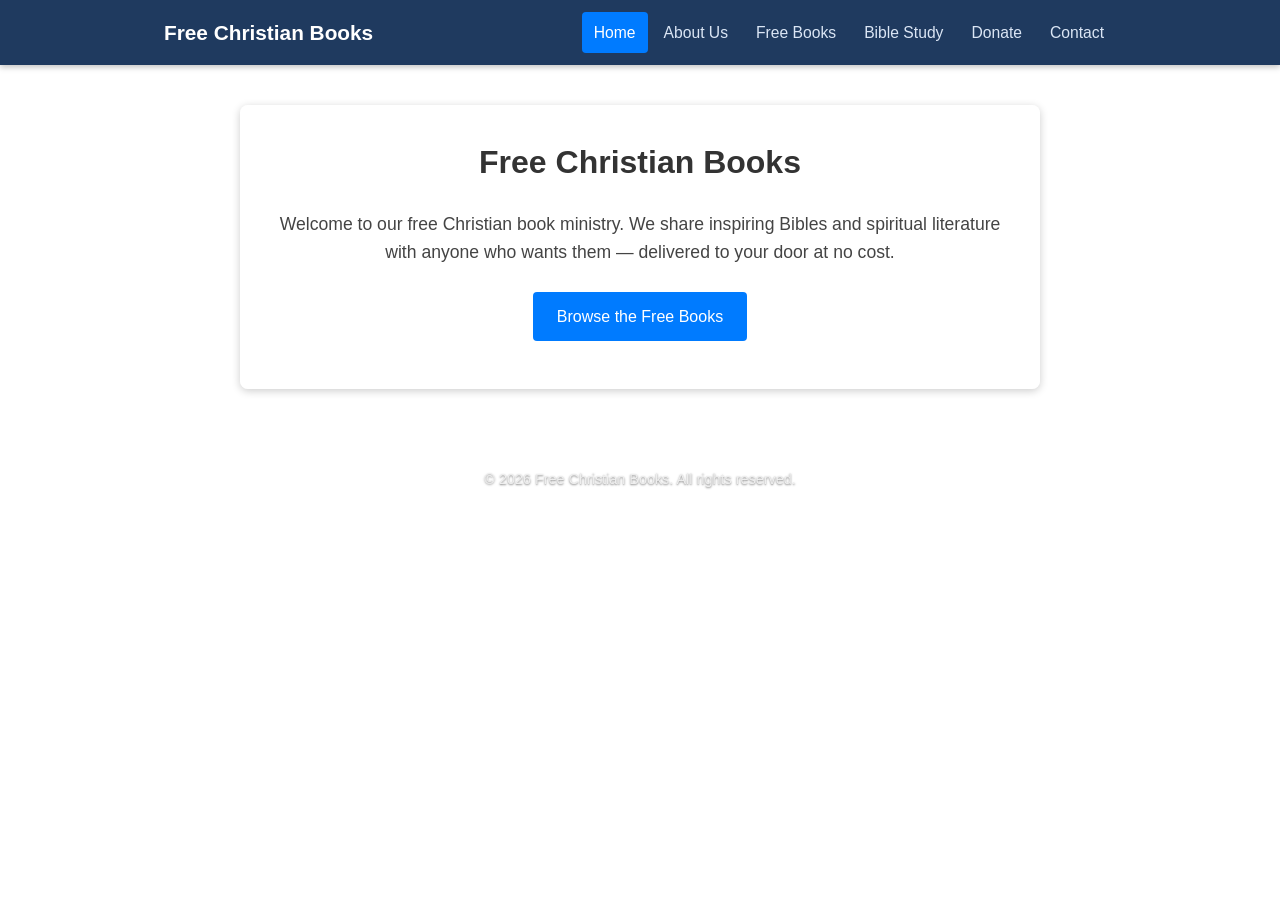
==== commit df3590d2: "Rewrite About story, wire up contact email, clean homepage copy - Rewrite About Us origin story in a" ====
--- a/index.html
+++ b/index.html
@@ -33,12 +33,9 @@
 
   <div class="container">
     <h1>Free Christian Books</h1>
-    <p class="lead">[Placeholder] Welcome to our free Christian book ministry. We share inspiring
+    <p class="lead"> Welcome to our free Christian book ministry. We share inspiring
       Bibles and spiritual literature with anyone who wants them &mdash; delivered to your door at
-      no cost. Replace this text with a short, warm welcome message.</p>
-
-    <p class="text-center">[Placeholder] A sentence or two about who we are and what visitors can
-      do here: browse the free books, learn about our Bible study, or get in touch.</p>
+      no cost.</p>
 
     <p class="text-center">
       <a href="books.html" class="btn">Browse the Free Books</a>
--- a/style.css
+++ b/style.css
@@ -3,12 +3,24 @@
 
 body {
   font-family: Arial, Helvetica, sans-serif;
-  background: url('https://images.unsplash.com/photo-1506744038136-46273834b3fb?auto=format&fit=crop&w=1500&q=80') no-repeat center center fixed;
-  background-size: cover;
   margin: 0;
   padding: 0;
   color: #333;
   line-height: 1.6;
+}
+
+/* Fixed, viewport-sized background layer that content scrolls over.
+   Reliable on mobile, where `background-attachment: fixed` is not. */
+body::before {
+  content: "";
+  position: fixed;
+  top: 0;
+  left: 0;
+  width: 100%;
+  height: 100%;
+  background: url('https://images.unsplash.com/photo-1506744038136-46273834b3fb?auto=format&fit=crop&w=1500&q=80') no-repeat center center;
+  background-size: cover;
+  z-index: -1;
 }
 
 a { color: #007bff; }
@@ -69,7 +81,9 @@
 .container {
   max-width: 800px;
   margin: 40px auto;
-  background: #fff;
+  background: rgba(255, 255, 255, 0.6);
+  backdrop-filter: blur(4px);
+  -webkit-backdrop-filter: blur(4px);
   padding: 32px;
   border-radius: 8px;
   box-shadow: 0 2px 8px rgba(0, 0, 0, 0.2);
